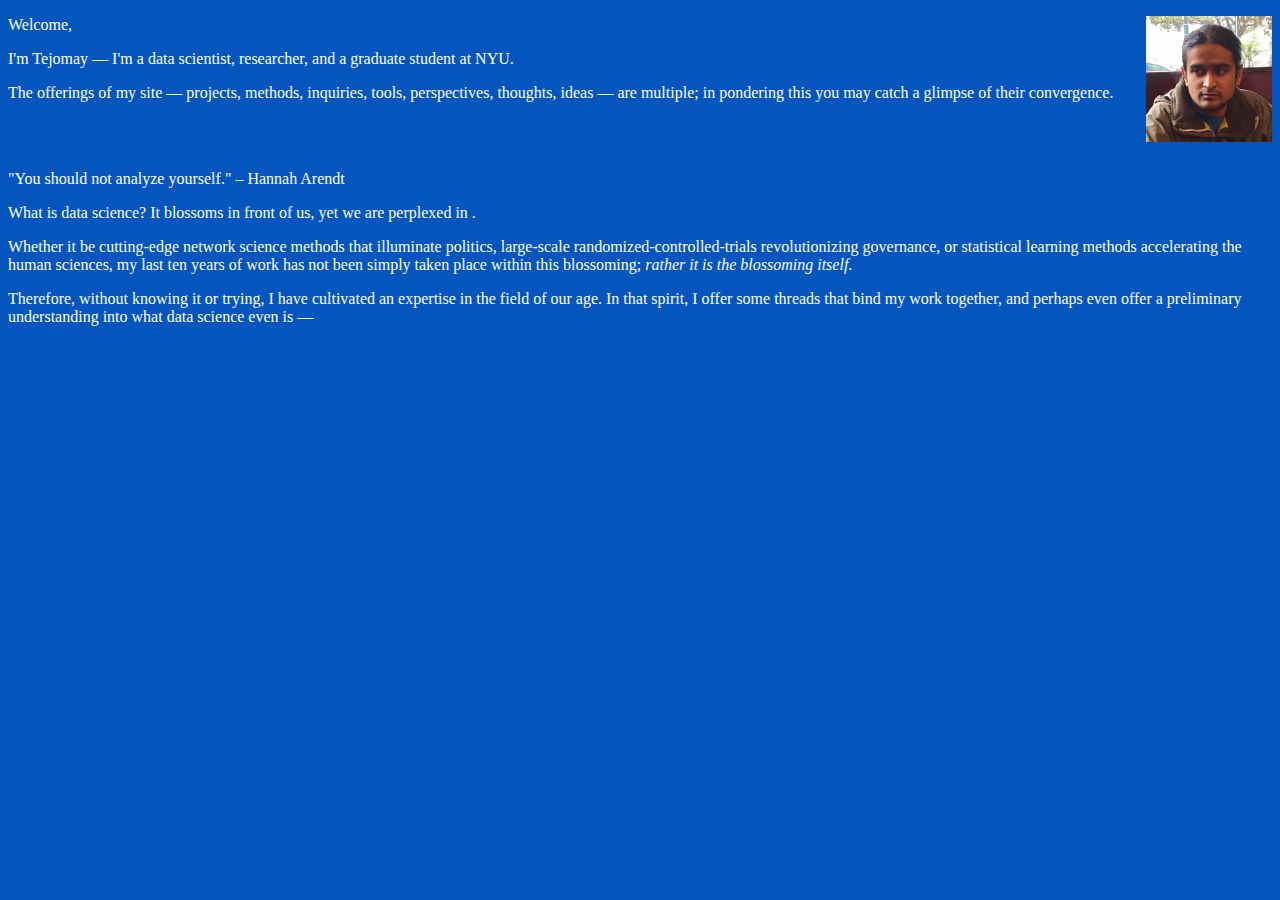
==== index.html @ 0725fc83 "'tej.jpg'" ====
<!DOCTYPE html>
<html>

<head>
    <title> Tej </title>
    <link rel = 'stylesheet' href = 'style.css'>
</head>

<body>
    <img src = "tej.jpg" 
         class = "img-rounded" 
         class = "img-responsive" 
         width = "10%" 
         align = "right" 
         alt = "self picture">

    <p>Welcome,</p>

    <p>I'm Tejomay &mdash; I'm a data scientist, researcher, and a graduate student at NYU.</p>

    <p>The offerings of my site &mdash; projects, methods, inquiries, tools, perspectives, thoughts, ideas &mdash; are multiple; in pondering this you may catch a glimpse of their convergence.</p>

    <br><br>

    <p>"You should not analyze yourself." &ndash; Hannah Arendt</p>

    <p>What is data science? It blossoms in front of us, yet we are perplexed in .</p>

    <p>Whether it be cutting-edge network science methods that illuminate politics, large-scale randomized-controlled-trials revolutionizing governance, or statistical learning methods accelerating the human sciences, my last ten years of work has not been simply taken place within this blossoming; <i>rather it is the blossoming itself</i>.</p>

    <p>Therefore, without knowing it or trying, I have cultivated an expertise in the field of our age. In that spirit, I offer some threads that bind my work together, and perhaps even offer a preliminary understanding into what data science even is &mdash; </p>
</body>


</html>
---- style.css ----
body {
    font-family: Palatino;
    color: rgb(255, 255, 255);
    background-color: rgb(5,  85, 190);
}
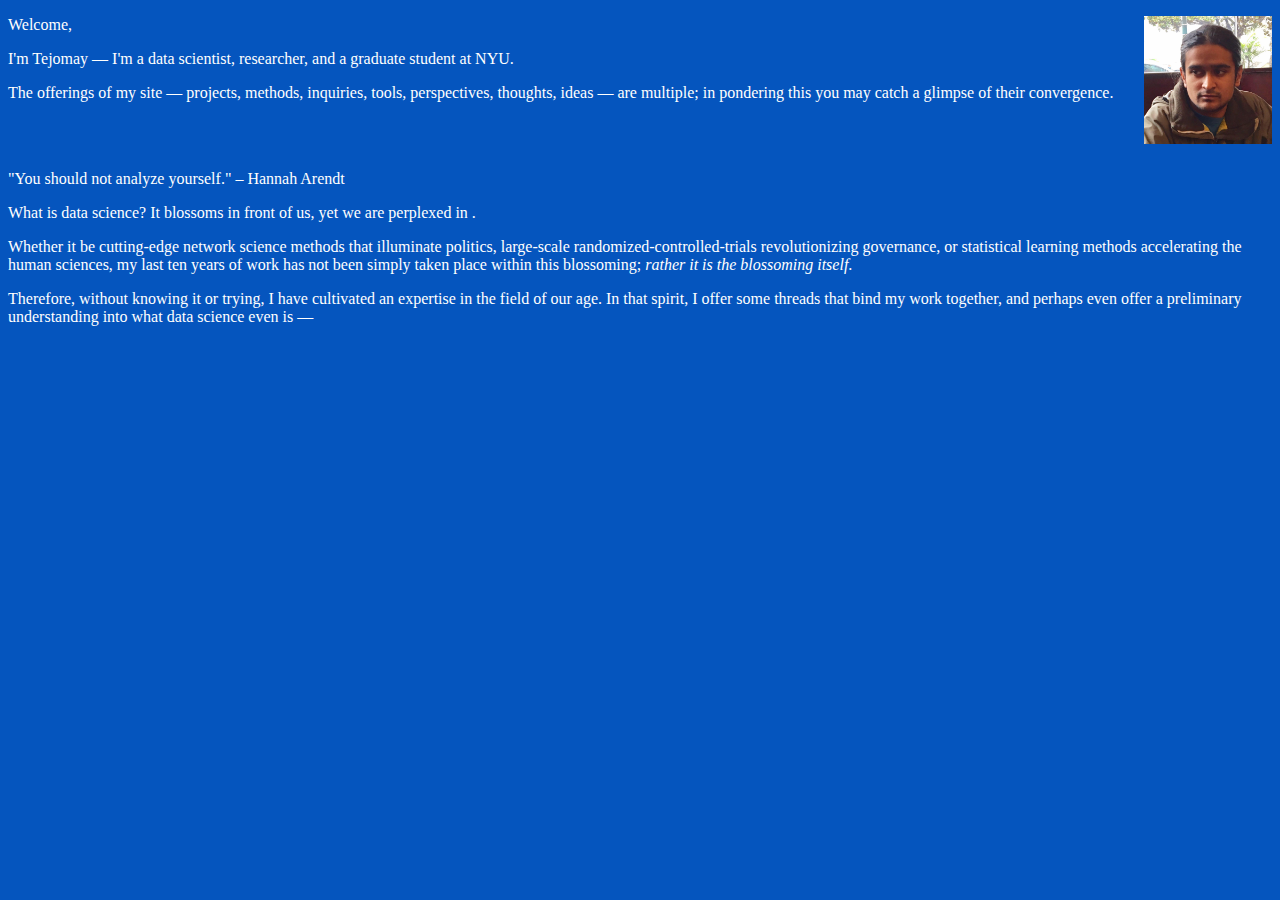
==== commit 451d0c58: "'picture'" ====
--- a/index.html
+++ b/index.html
@@ -2,19 +2,12 @@
 <html>
 
 <head>
-    <title> Tej </title>
+    <title>Tejomay Gadgil | Data Scientist | Researcher | Graduate Student</title>
     <link rel = 'stylesheet' href = 'style.css'>
 </head>
 
 <body>
-    <img src = "tej.jpg" 
-         class = "img-rounded" 
-         class = "img-responsive" 
-         width = "10%" 
-         align = "right" 
-         alt = "self picture">
-
-    <p>Welcome,</p>
+    <p>Welcome, <img src = "tej.jpg" width = "128" height = "128" style = "float:right" alt = "Tejomay"></p>
 
     <p>I'm Tejomay &mdash; I'm a data scientist, researcher, and a graduate student at NYU.</p>
 
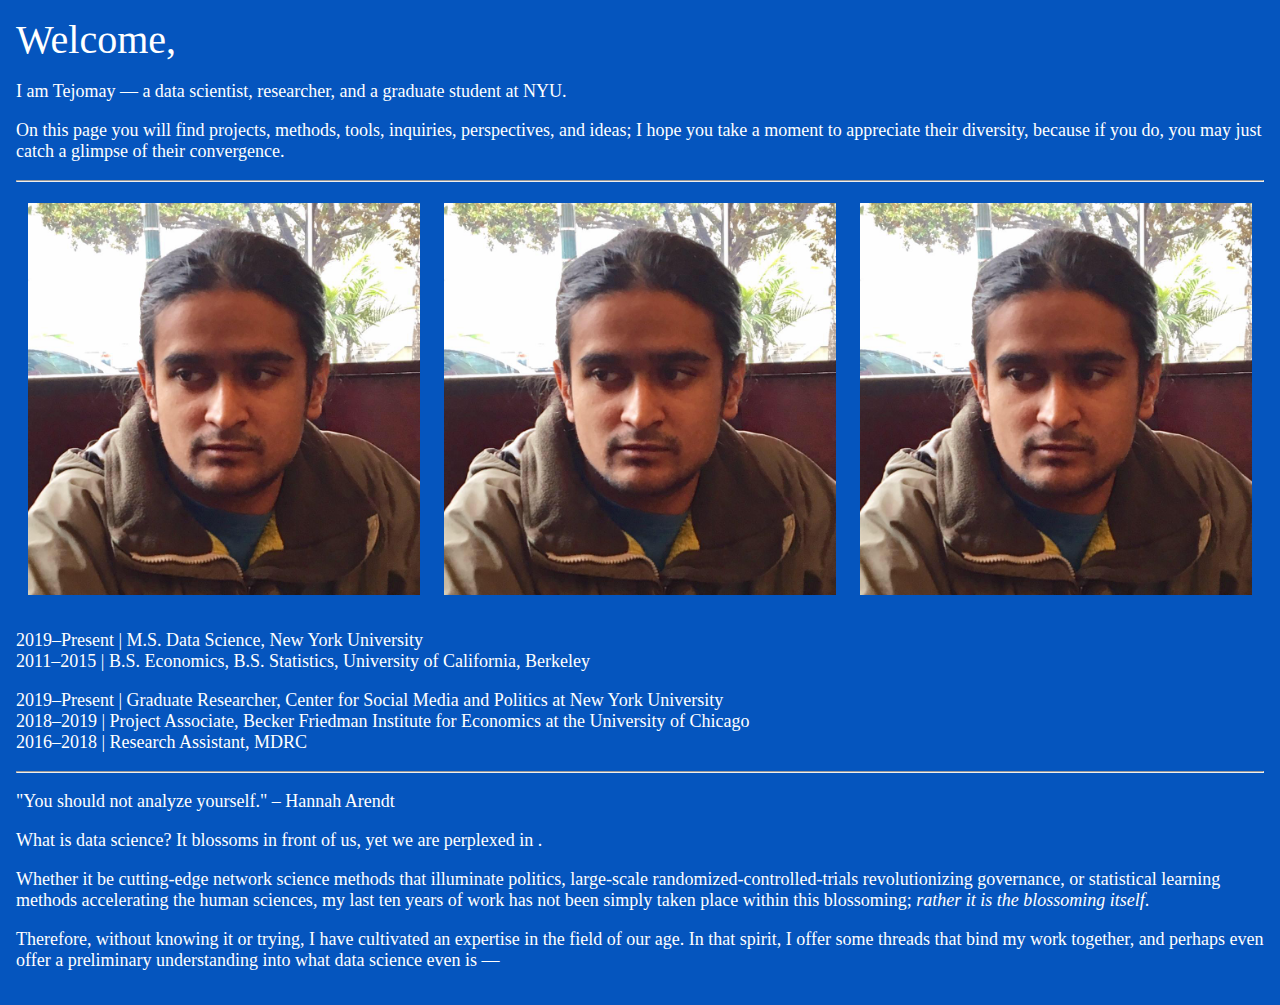
==== commit 1c7f59e1: "'new draft'" ====
--- a/index.html
+++ b/index.html
@@ -2,18 +2,46 @@
 <html>
 
 <head>
-    <title>Tejomay Gadgil | Data Scientist | Researcher | Graduate Student</title>
+    <title>Tejomay </title>
     <link rel = 'stylesheet' href = 'style.css'>
 </head>
 
-<body>
-    <p>Welcome, <img src = "tej.jpg" width = "128" height = "128" style = "float:right" alt = "Tejomay"></p>
+<body class = 'main'>
+    <div class = 'hi'>Welcome, </div>
+ 
+    <p>I am Tejomay &mdash; a data scientist, researcher, and a graduate student at NYU.</p>
 
-    <p>I'm Tejomay &mdash; I'm a data scientist, researcher, and a graduate student at NYU.</p>
+    <p>On this page you will find projects, methods, tools, inquiries, perspectives, and ideas; I hope you take a moment to appreciate their diversity, because if you do, you may just catch a glimpse of their convergence.</p>
+    
+    <hr>
+    
+    <div class = 'row'>
+        <div class = 'column'>
+            <img src = 'tej.jpg' style = 'width: 100%'>
+        </div>
+        <div class = 'column'>
+            <img src = 'tej.jpg' style = 'width: 100%'>
+        </div>
+        <div class = 'column'>
+            <img src = 'tej.jpg' style = 'width: 100%'>
+        </div>
+    </div>
 
-    <p>The offerings of my site &mdash; projects, methods, inquiries, tools, perspectives, thoughts, ideas &mdash; are multiple; in pondering this you may catch a glimpse of their convergence.</p>
+    <p>
+        2019&ndash;Present | M.S. Data Science, New York University
+        <br>
+        2011&ndash;2015 | B.S. Economics, B.S. Statistics, University of California, Berkeley
+    </p>
 
-    <br><br>
+    <p>
+        2019&ndash;Present | Graduate Researcher, Center for Social Media and Politics at New York University
+        <br>
+        2018&ndash;2019 | Project Associate, Becker Friedman Institute for Economics at the University of Chicago
+        <br>
+        2016&ndash;2018 | Research Assistant, MDRC
+    </p>
+
+    <hr>
 
     <p>"You should not analyze yourself." &ndash; Hannah Arendt</p>
 
--- a/style.css
+++ b/style.css
@@ -2,5 +2,20 @@
     font-family: Palatino;
     color: rgb(255, 255, 255);
     background-color: rgb(5,  85, 190);
+    font-size: 18px;
+    padding: 8px;
 }
 
+.hi {
+    font-size:40px;
+}
+
+.row {
+    display: flex;
+}
+
+.column {
+    flex: 33.33%;
+    padding: 1%;
+}
+
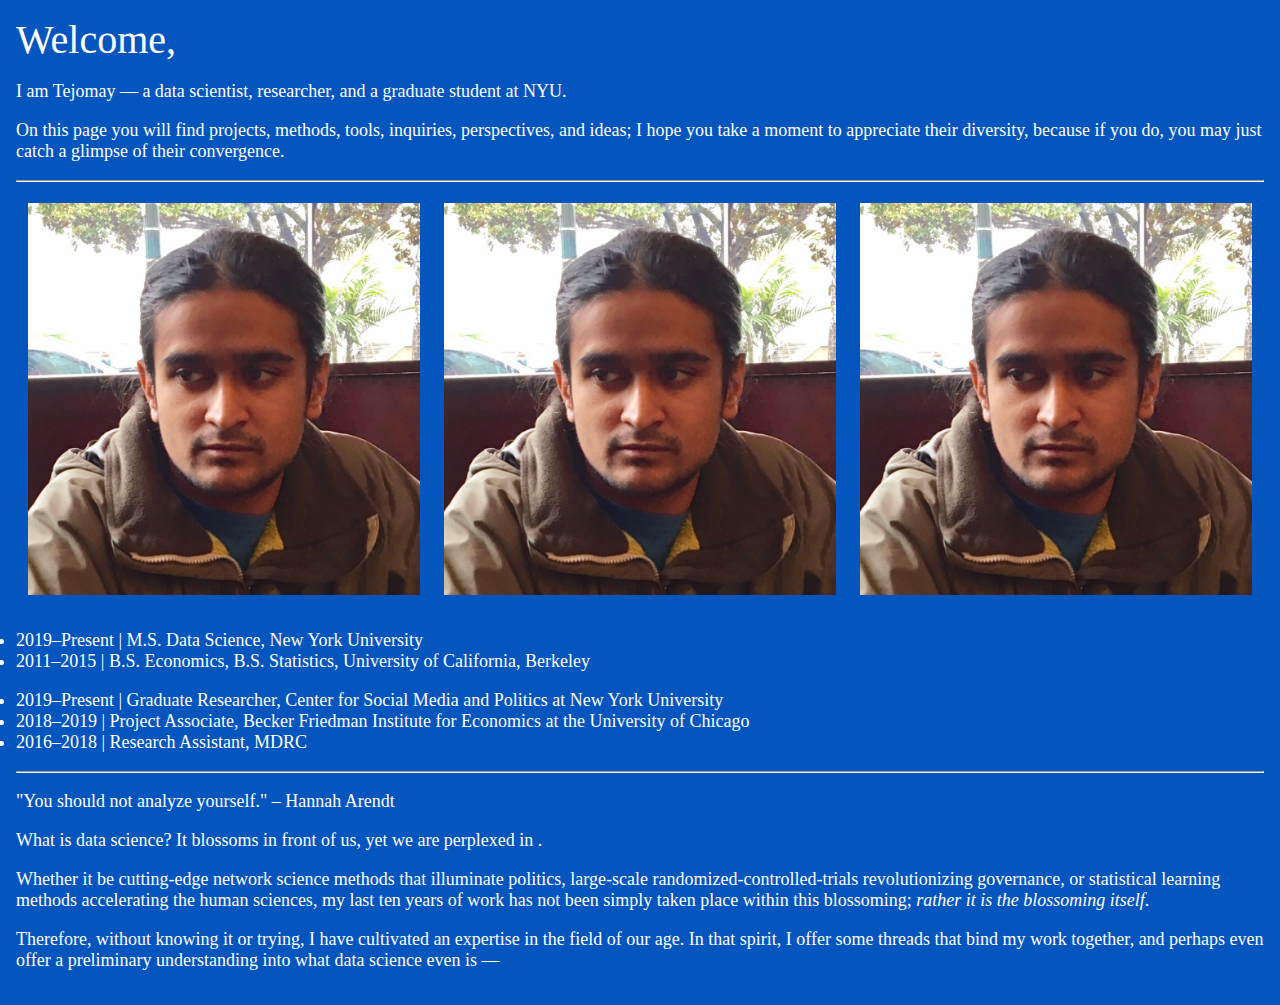
==== commit e03dfd4d: "'new draft'" ====
--- a/index.html
+++ b/index.html
@@ -28,17 +28,14 @@
     </div>
 
     <p>
-        2019&ndash;Present | M.S. Data Science, New York University
-        <br>
-        2011&ndash;2015 | B.S. Economics, B.S. Statistics, University of California, Berkeley
+       <li> 2019&ndash;Present | M.S. Data Science, New York University</li>
+       <li>2011&ndash;2015 | B.S. Economics, B.S. Statistics, University of California, Berkeley</li>
     </p>
 
     <p>
-        2019&ndash;Present | Graduate Researcher, Center for Social Media and Politics at New York University
-        <br>
-        2018&ndash;2019 | Project Associate, Becker Friedman Institute for Economics at the University of Chicago
-        <br>
-        2016&ndash;2018 | Research Assistant, MDRC
+        <li>2019&ndash;Present | Graduate Researcher, Center for Social Media and Politics at New York University</li>
+        <li>2018&ndash;2019 | Project Associate, Becker Friedman Institute for Economics at the University of Chicago</li>
+        <li>2016&ndash;2018 | Research Assistant, MDRC</li>
     </p>
 
     <hr>
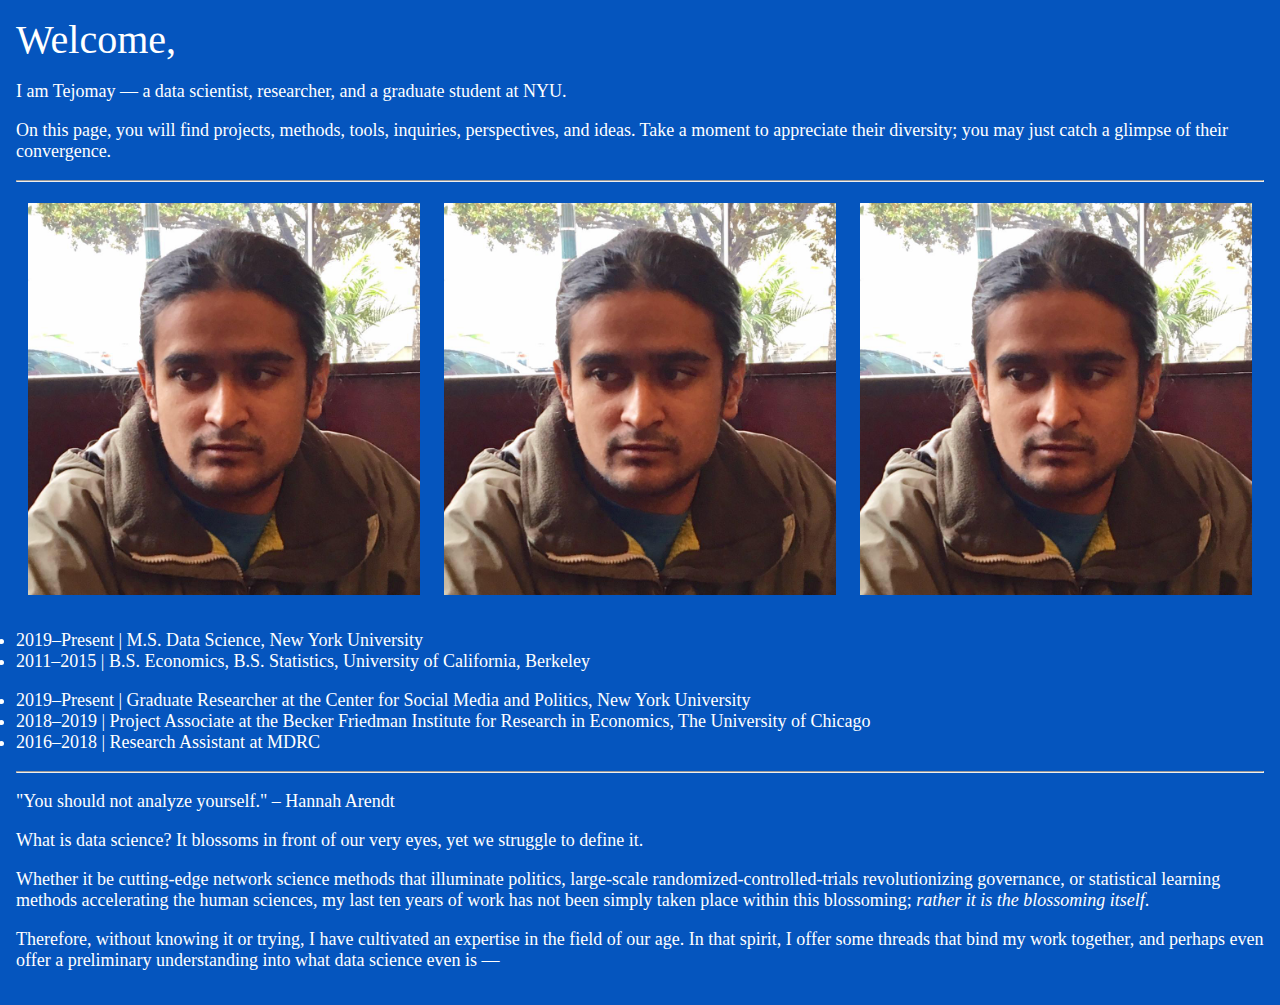
==== commit 78e94e24: "'new draft'" ====
--- a/index.html
+++ b/index.html
@@ -2,7 +2,7 @@
 <html>
 
 <head>
-    <title>Tejomay </title>
+    <title>Tejomay Gadgil &mdash; Data Scientist, Researcher, Graduate Student</title>
     <link rel = 'stylesheet' href = 'style.css'>
 </head>
 
@@ -11,7 +11,7 @@
  
     <p>I am Tejomay &mdash; a data scientist, researcher, and a graduate student at NYU.</p>
 
-    <p>On this page you will find projects, methods, tools, inquiries, perspectives, and ideas; I hope you take a moment to appreciate their diversity, because if you do, you may just catch a glimpse of their convergence.</p>
+    <p>On this page, you will find projects, methods, tools, inquiries, perspectives, and ideas. Take a moment to appreciate their diversity; you may just catch a  glimpse of their convergence.</p>
     
     <hr>
     
@@ -33,16 +33,16 @@
     </p>
 
     <p>
-        <li>2019&ndash;Present | Graduate Researcher, Center for Social Media and Politics at New York University</li>
-        <li>2018&ndash;2019 | Project Associate, Becker Friedman Institute for Economics at the University of Chicago</li>
-        <li>2016&ndash;2018 | Research Assistant, MDRC</li>
+        <li>2019&ndash;Present | Graduate Researcher at the Center for Social Media and Politics, New York University</li>
+        <li>2018&ndash;2019 | Project Associate at the Becker Friedman Institute for Research in Economics, The University of Chicago</li>
+        <li>2016&ndash;2018 | Research Assistant at MDRC</li>
     </p>
 
     <hr>
 
     <p>"You should not analyze yourself." &ndash; Hannah Arendt</p>
 
-    <p>What is data science? It blossoms in front of us, yet we are perplexed in .</p>
+    <p>What is data science? It blossoms in front of our very eyes, yet we struggle to define it.</p>
 
     <p>Whether it be cutting-edge network science methods that illuminate politics, large-scale randomized-controlled-trials revolutionizing governance, or statistical learning methods accelerating the human sciences, my last ten years of work has not been simply taken place within this blossoming; <i>rather it is the blossoming itself</i>.</p>
 
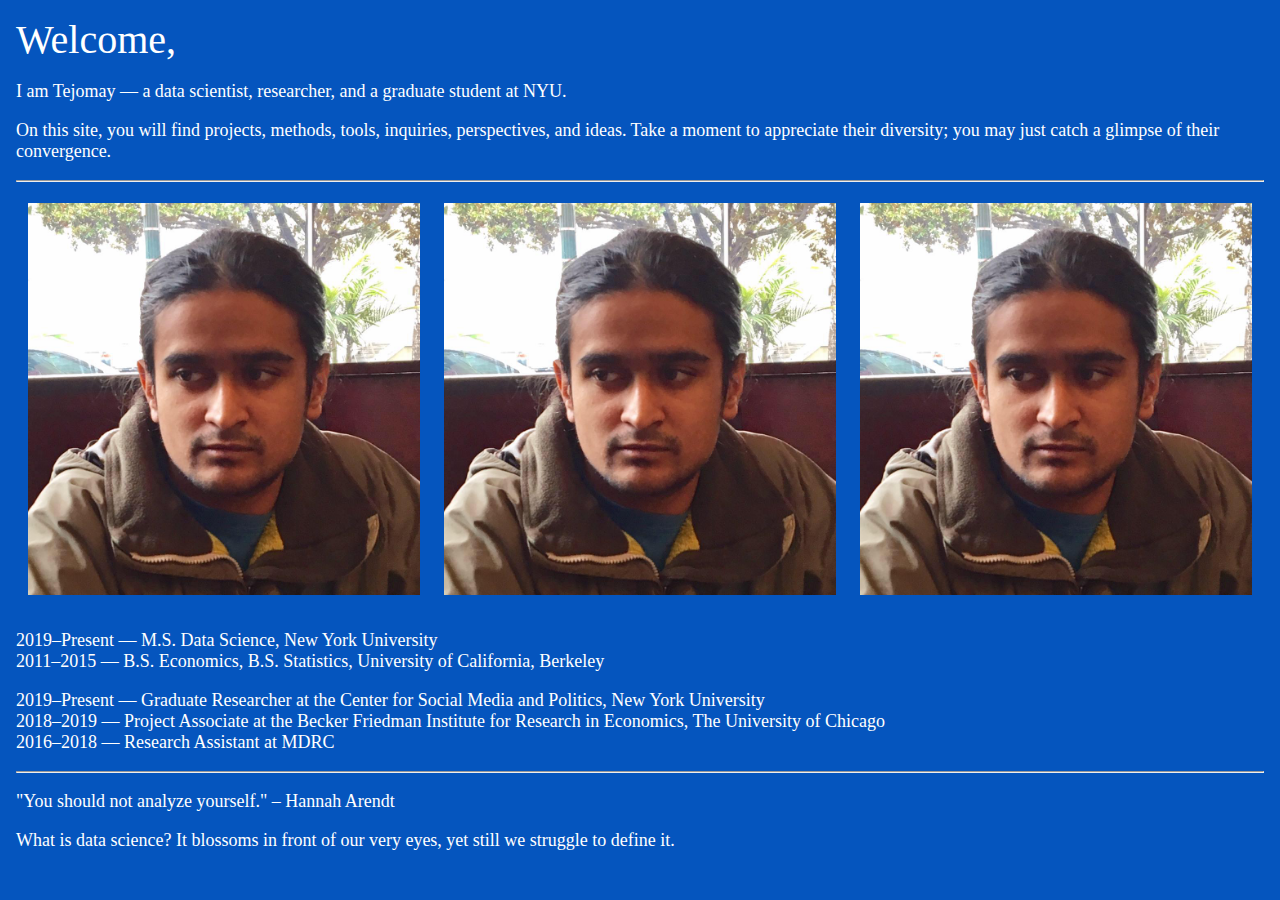
==== commit f42726d8: "'new draft'" ====
--- a/index.html
+++ b/index.html
@@ -1,53 +1,49 @@
 <!DOCTYPE html>
 <html>
+    <head>
+        <title>Tejomay Gadgil &mdash; Data Scientist, Researcher, Graduate Student</title>
+        <link rel = 'stylesheet' href = 'style.css'>
+    </head>
 
-<head>
-    <title>Tejomay Gadgil &mdash; Data Scientist, Researcher, Graduate Student</title>
-    <link rel = 'stylesheet' href = 'style.css'>
-</head>
+    <body class = 'main'>
+        <div class = 'hi'>Welcome, </div>
+ 
+        <p>I am Tejomay &mdash; a data scientist, researcher, and a graduate student at NYU.</p>
 
-<body class = 'main'>
-    <div class = 'hi'>Welcome, </div>
- 
-    <p>I am Tejomay &mdash; a data scientist, researcher, and a graduate student at NYU.</p>
+        <p>On this site, you will find projects, methods, tools, inquiries, perspectives, and ideas. Take a moment to appreciate their diversity; you may just catch a glimpse of their convergence.</p>
+    
+        <hr>
+    
+        <div class = 'row'>
+            <div class = 'column'>
+                <img src = 'tej.jpg' style = 'width: 100%'>
+            </div>
+            <div class = 'column'>
+                <img src = 'tej.jpg' style = 'width: 100%'>
+            </div>
+            <div class = 'column'>
+                <img src = 'tej.jpg' style = 'width: 100%'>
+            </div>
+        </div>
 
-    <p>On this page, you will find projects, methods, tools, inquiries, perspectives, and ideas. Take a moment to appreciate their diversity; you may just catch a  glimpse of their convergence.</p>
-    
-    <hr>
-    
-    <div class = 'row'>
-        <div class = 'column'>
-            <img src = 'tej.jpg' style = 'width: 100%'>
-        </div>
-        <div class = 'column'>
-            <img src = 'tej.jpg' style = 'width: 100%'>
-        </div>
-        <div class = 'column'>
-            <img src = 'tej.jpg' style = 'width: 100%'>
-        </div>
-    </div>
+        <p>
+            2019&ndash;Present &mdash; M.S. Data Science, New York University
+            <br>
+            2011&ndash;2015 &mdash; B.S. Economics, B.S. Statistics, University of California, Berkeley
+        </p>
 
-    <p>
-       <li> 2019&ndash;Present | M.S. Data Science, New York University</li>
-       <li>2011&ndash;2015 | B.S. Economics, B.S. Statistics, University of California, Berkeley</li>
-    </p>
+        <p>
+            2019&ndash;Present &mdash; Graduate Researcher at the Center for Social Media and Politics, New York University
+            <br>
+            2018&ndash;2019 &mdash; Project Associate at the Becker Friedman Institute for Research in Economics, The University of Chicago
+            <br>
+            2016&ndash;2018 &mdash; Research Assistant at MDRC
+        </p>
 
-    <p>
-        <li>2019&ndash;Present | Graduate Researcher at the Center for Social Media and Politics, New York University</li>
-        <li>2018&ndash;2019 | Project Associate at the Becker Friedman Institute for Research in Economics, The University of Chicago</li>
-        <li>2016&ndash;2018 | Research Assistant at MDRC</li>
-    </p>
+        <hr>
 
-    <hr>
+        <p>"You should not analyze yourself." &ndash; Hannah Arendt</p>
 
-    <p>"You should not analyze yourself." &ndash; Hannah Arendt</p>
-
-    <p>What is data science? It blossoms in front of our very eyes, yet we struggle to define it.</p>
-
-    <p>Whether it be cutting-edge network science methods that illuminate politics, large-scale randomized-controlled-trials revolutionizing governance, or statistical learning methods accelerating the human sciences, my last ten years of work has not been simply taken place within this blossoming; <i>rather it is the blossoming itself</i>.</p>
-
-    <p>Therefore, without knowing it or trying, I have cultivated an expertise in the field of our age. In that spirit, I offer some threads that bind my work together, and perhaps even offer a preliminary understanding into what data science even is &mdash; </p>
-</body>
-
-
+        <p>What is data science? It blossoms in front of our very eyes, yet still we struggle to define it.</p>
+    </body>
 </html>
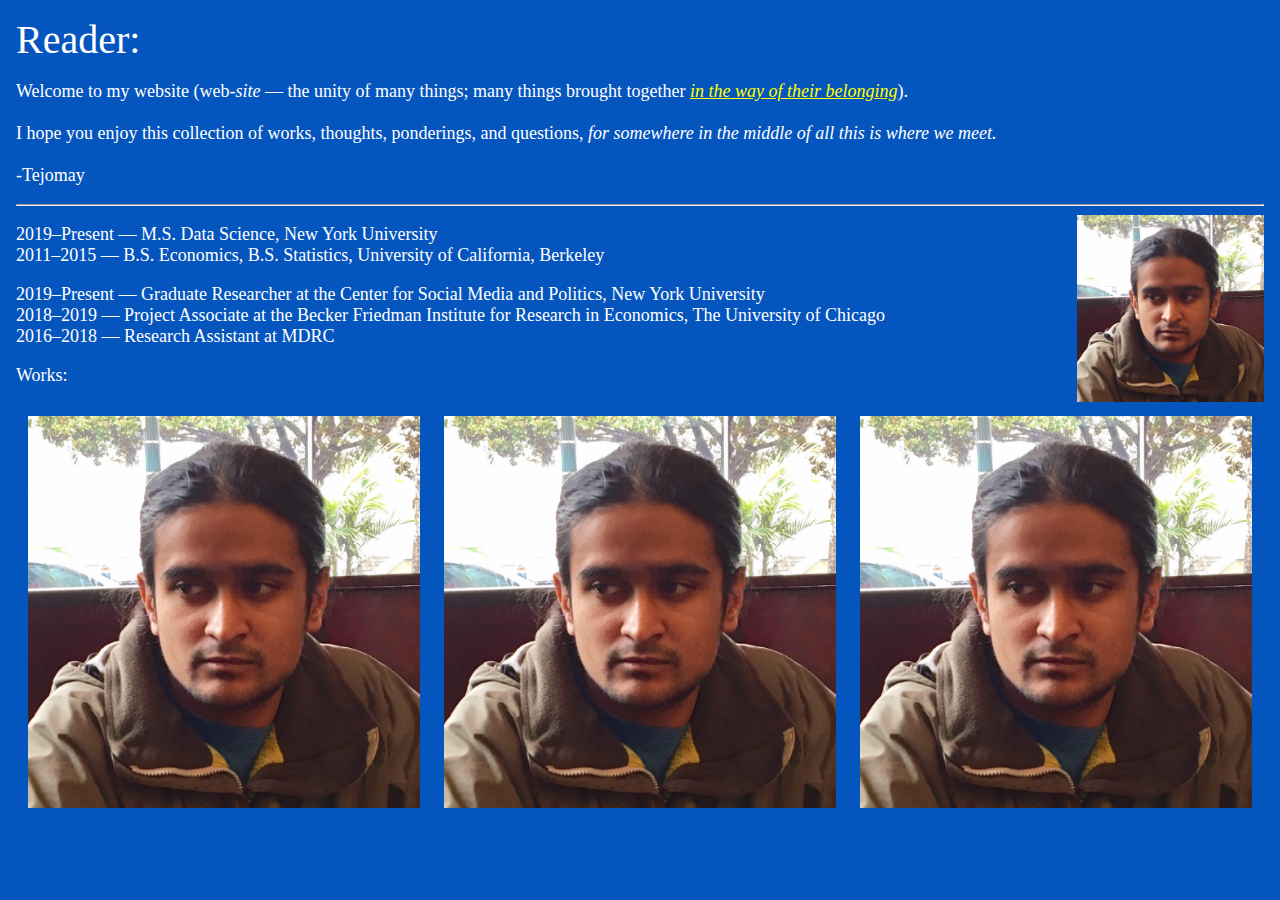
==== commit ca68bf93: "new idea" ====
--- a/index.html
+++ b/index.html
@@ -6,25 +6,29 @@
     </head>
 
     <body class = 'main'>
-        <div class = 'hi'>Welcome, </div>
+
+        <div class = 'hi'>Reader:</div>
  
-        <p>I am Tejomay &mdash; a data scientist, researcher, and a graduate student at NYU.</p>
+        <p class = 'para'>
+            Welcome to my website (web-<i>site</i> &mdash; the unity of many things; many things brought together <a href = 'letter.html' style = 'color: yellow'><i>in the way of their belonging</i></a>).
 
-        <p>On this site, you will find projects, methods, tools, inquiries, perspectives, and ideas. Take a moment to appreciate their diversity; you may just catch a glimpse of their convergence.</p>
-    
+            <br><br>
+
+            I hope you enjoy this collection of works, thoughts, ponderings, and questions, <i>for somewhere in the middle of all this is where we meet.</i>
+
+            <br><br>
+
+            -Tejomay
+        </p>
+ 
         <hr>
     
-        <div class = 'row'>
-            <div class = 'column'>
-                <img src = 'tej.jpg' style = 'width: 100%'>
-            </div>
-            <div class = 'column'>
-                <img src = 'tej.jpg' style = 'width: 100%'>
-            </div>
-            <div class = 'column'>
-                <img src = 'tej.jpg' style = 'width: 100%'>
-            </div>
-        </div>
+        <img src = "tej.jpg" 
+             class = "img-rounded" 
+             class = "img-responsive" 
+             width = "15%" 
+             align = "right" 
+             alt = "self picture">
 
         <p>
             2019&ndash;Present &mdash; M.S. Data Science, New York University
@@ -38,12 +42,23 @@
             2018&ndash;2019 &mdash; Project Associate at the Becker Friedman Institute for Research in Economics, The University of Chicago
             <br>
             2016&ndash;2018 &mdash; Research Assistant at MDRC
+
         </p>
 
-        <hr>
+        <p style = 'hi'>Works:</p>
 
-        <p>"You should not analyze yourself." &ndash; Hannah Arendt</p>
+        <div class = 'row'>
+            <div class = 'column'>
+                <img src = 'tej.jpg' style = 'width: 100%'>
+            </div>
+            <div class = 'column'>
+                <img src = 'tej.jpg' style = 'width: 100%'>
+            </div>
+            <div class = 'column'>
+                <img src = 'tej.jpg' style = 'width: 100%'>
+            </div>
+        </div>
 
-        <p>What is data science? It blossoms in front of our very eyes, yet still we struggle to define it.</p>
-    </body>
+</body>
+
 </html>
